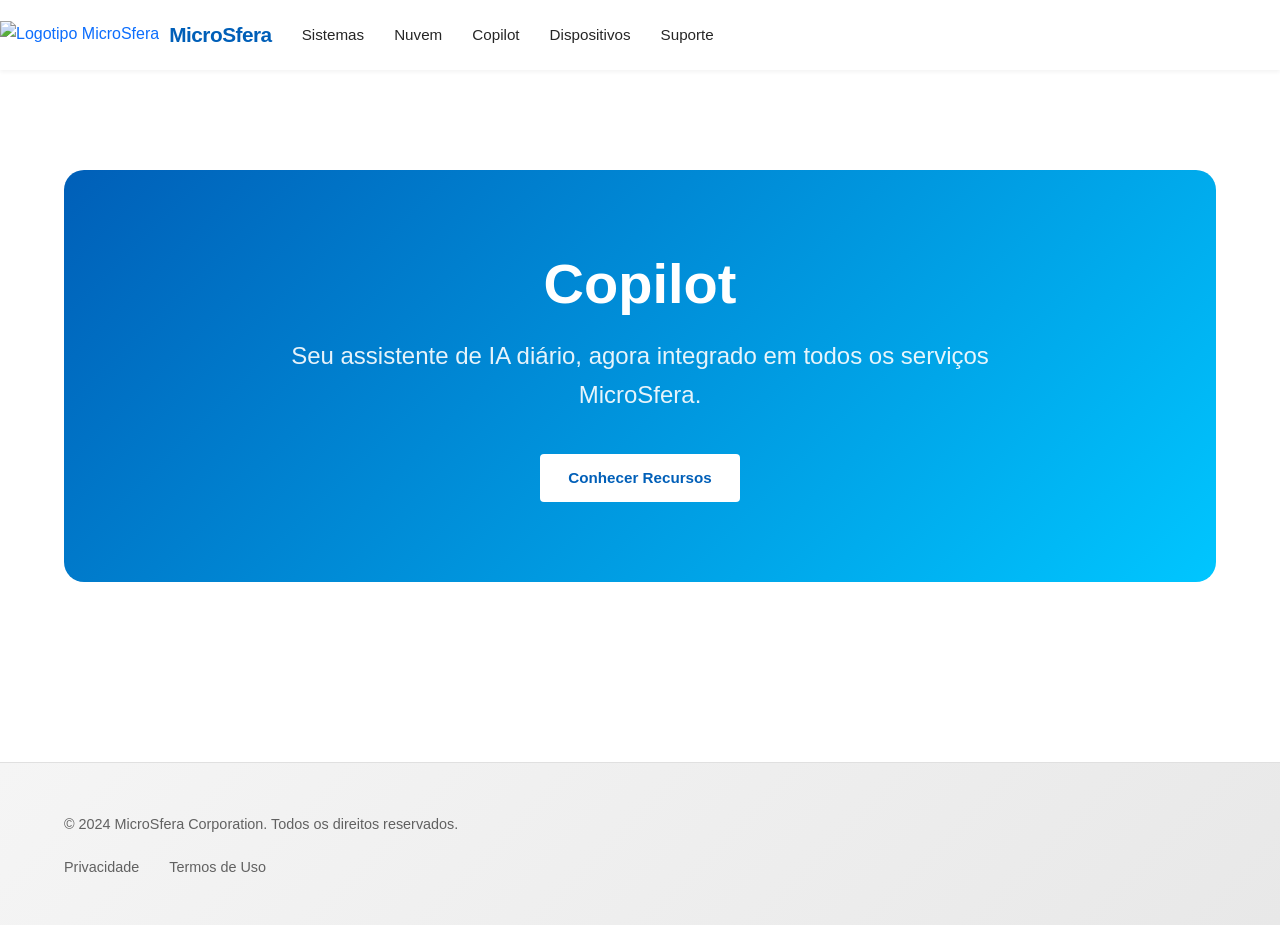
==== copilot.html @ de219a33 "finalizando outras abas Co-authored-by: Copilot <copilot@github.com>" ====
<!DOCTYPE html>
<html lang="pt-br">
<head>
    <meta charset="UTF-8">
    <meta name="viewport" content="width=device-width, initial-scale=1.0">
    <title>Copilot - MicroSfera</title>
    <link href="https://cdn.jsdelivr.net/npm/bootstrap@5.3.3/dist/css/bootstrap.min.css" rel="stylesheet">
    <link rel="stylesheet" href="variables.css">
    <link rel="stylesheet" href="reset.css">
    <link rel="stylesheet" href="global.css">
    <link rel="stylesheet" href="style.css">
</head>
<body>
    <header class="cabecalho-principal">
        <nav class="navegacao-recipiente recipiente-central">
            <div class="logo-setor">
                <a href="index.html" style="text-decoration: none; display: flex; align-items: center; gap: 10px;">
                    <img src="https://placehold.co/120x30/005fb8/white?text=MicroSfera" alt="Logotipo MicroSfera" class="logotipo">
                    <span class="nome-empresa">MicroSfera</span>
                </a>
            </div>
            <ul class="lista-navegacao" role="list">
                <li><a href="sistemas.html" class="item-navegacao">Sistemas</a></li>
                <li><a href="nuvem.html" class="item-navegacao">Nuvem</a></li>
                <li><a href="copilot.html" class="item-navegacao">Copilot</a></li>
                <li><a href="dispositivos.html" class="item-navegacao">Dispositivos</a></li>
                <li><a href="suporte.html" class="item-navegacao">Suporte</a></li>
            </ul>
        </nav>
    </header>

    <main class="recipiente-central" style="padding: 100px 0; text-align: center;">
        <div style="background: linear-gradient(135deg, #005fb8, #00c6ff); padding: 80px; border-radius: 20px; color: white;">
            <h1 style="font-size: 3.5rem; font-weight: 800; margin-bottom: 20px;">Copilot</h1>
            <p style="font-size: 1.5rem; opacity: 0.9; max-width: 700px; margin: 0 auto 40px;">Seu assistente de IA diário, agora integrado em todos os serviços MicroSfera.</p>
            <button class="botao-primario" style="background-color: white; color: var(--cor-primaria);">Conhecer Recursos</button>
        </div>
    </main>

    <footer class="rodape-principal">
        <div class="recipiente-central">
            <p>&copy; 2024 MicroSfera Corporation. Todos os direitos reservados.</p>
            <ul class="links-rodape">
                <li><a href="#privacidade" class="link-rodape">Privacidade</a></li>
                <li><a href="#termos" class="link-rodape">Termos de Uso</a></li>
            </ul>
        </div>
    </footer>

    <script src="https://cdn.jsdelivr.net/npm/bootstrap@5.3.3/dist/js/bootstrap.bundle.min.js" integrity="sha384-YvpcrYf0tY3lHB60NNkmXc5s9fDVZLESaAA55NDzOxhy9GkcIdslK1eN7N6jIeHz" crossorigin="anonymous"></script>
</body>
</html>
---- variables.css ----
:root {
    /* Cores */
    --cor-primaria: #005fb8;
    --cor-destaque: #0067b8;
    --cor-fundo: #ffffff;
    --cor-texto: #262626;
    --cor-texto-suave: #616161;
    --cor-botao: #0067b8;
    --cor-botao-texto: #ffffff;
    --cor-overlay: rgba(255, 255, 255, 0.9);

    /* Tipografia */
    --fonte-principal: 'Segoe UI', Tahoma, Geneva, Verdana, sans-serif;
    
    /* Medidas e Sombras */
    --espacamento-padrao: 1.5rem;
    --raio-borda: 4px;
    --sombra-suave: 0 2px 4px rgba(0,0,0,0.05);
    --sombra-card: 0 4px 12px rgba(0,0,0,0.1);
}
---- global.css ----
body {
    font-family: var(--fonte-principal);
    color: var(--cor-texto);
    background-color: var(--cor-fundo);
    line-height: 1.6;
}

.botao-primario {
    background-color: var(--cor-botao);
    color: var(--cor-botao-texto);
    padding: 12px 28px;
    border: none;
    border-radius: 4px;
    font-weight: 700;
    font-size: 0.95rem;
    cursor: pointer;
    transition: all 0.3s ease;
    text-decoration: none;
    display: inline-block;
}

.botao-primario:hover {
    filter: brightness(1.15);
    transform: translateY(-2px);
    box-shadow: 0 6px 16px rgba(0, 95, 184, 0.3);
}

.botao-primario:active {
    transform: translateY(0);
}

.link-banner {
    color: var(--cor-primaria);
    text-decoration: none;
    font-weight: 600;
    margin-left: 20px;
    transition: all 0.3s ease;
}

.link-banner:hover {
    text-decoration: underline;
    opacity: 0.8;
}

.link-rodape {
    text-decoration: none;
    color: var(--cor-texto-suave);
    transition: color 0.3s ease;
}

.link-rodape:hover {
    color: var(--cor-primaria);
}

.recipiente-central {
    width: 90%;
    max-width: 1400px;
    margin: 0 auto;
}

/* Responsividade para Mobile */
@media (max-width: 768px) {
    .recipiente-central {
        width: 95%;
        max-width: 100%;
    }
}

@media (max-width: 480px) {
    .botao-primario {
        padding: 10px 20px;
        font-size: 0.9rem;
    }
}
---- style.css ----
/* Estilos Específicos do Componente */

.cabecalho-principal {
    background-color: var(--cor-fundo);
    height: 70px;
    display: flex;
    align-items: center;
    box-shadow: var(--sombra-suave);
    position: sticky;
    top: 0;
    z-index: 1000;
}

.navegacao-recipiente {
    display: flex;
    align-items: center;
    justify-content: space-between;
    width: 100%;
    height: 100%;
}

.logo-setor {
    display: flex;
    align-items: center;
    gap: 10px;
    margin-right: 30px;
    flex-shrink: 0;
}

.logo-setor a {
    display: flex;
    align-items: center;
    gap: 10px;
    transition: opacity 0.3s ease;
}

.logo-setor a:hover {
    opacity: 0.8;
}

.logotipo {
    height: 28px;
    width: auto;
}

.nome-empresa {
    font-weight: 700;
    font-size: 1.3rem;
    color: var(--cor-primaria);
    letter-spacing: -0.5px;
}

.lista-navegacao {
    display: flex;
    gap: 30px;
    margin: 0;
    flex-grow: 1;
    list-style: none;
}

.item-navegacao {
    font-size: 0.95rem;
    color: var(--cor-texto);
    cursor: pointer;
    text-decoration: none;
    transition: all 0.3s ease;
    font-weight: 500;
    position: relative;
}

.item-navegacao:hover {
    color: var(--cor-primaria);
}

.item-navegacao::after {
    content: '';
    position: absolute;
    bottom: -5px;
    left: 0;
    width: 0;
    height: 2px;
    background-color: var(--cor-primaria);
    transition: width 0.3s ease;
}

.item-navegacao:hover::after {
    width: 100%;
}

.acoes-usuario {
    display: flex;
    align-items: center;
    gap: 20px;
    flex-shrink: 0;
}

.btn-suspenso {
    border: 1px solid #e0e0e0;
    background: transparent;
    font-size: 0.85rem;
    padding: 8px 12px;
    border-radius: 4px;
    cursor: pointer;
    transition: all 0.3s ease;
    color: var(--cor-texto);
}

.btn-suspenso:hover {
    background-color: #f5f5f5;
    border-color: var(--cor-primaria);
}

.icones-grupo {
    display: flex;
    gap: 15px;
}

.icone {
    cursor: pointer;
    transition: all 0.3s ease;
    color: var(--cor-texto);
}

.icone:hover {
    opacity: 0.6;
    transform: scale(1.1);
}

/* Estilos do Carrossel */
.carousel {
    position: relative;
    margin: 0;
}

.imagem-banner {
    height: 600px;
    object-fit: cover;
}

.carousel-item {
    position: relative;
}

.conteudo-banner {
    position: absolute;
    top: 50%;
    left: 10%;
    transform: translateY(-50%);
    max-width: 550px;
    background: var(--cor-overlay);
    padding: 50px;
    border-radius: 8px;
    box-shadow: 0 10px 40px rgba(0, 0, 0, 0.1);
    animation: slideIn 0.6s ease;
}

@keyframes slideIn {
    from {
        opacity: 0;
        transform: translateY(-50%) translateX(-30px);
    }
    to {
        opacity: 1;
        transform: translateY(-50%) translateX(0);
    }
}

.titulo-banner {
    font-size: 2.5rem;
    font-weight: 800;
    margin-bottom: 20px;
    color: var(--cor-texto);
    line-height: 1.2;
}

.texto-banner {
    margin-bottom: 30px;
    font-size: 1.1rem;
    color: var(--cor-texto-suave);
    line-height: 1.6;
}

.grupo-botoes {
    display: flex;
    gap: 15px;
    align-items: center;
}

/* Estilos de Rodapé */
.rodape-principal {
    background: linear-gradient(135deg, #f5f5f5 0%, #e8e8e8 100%);
    padding: 50px 0 30px;
    margin-top: 80px;
    font-size: 0.9rem;
    border-top: 1px solid #e0e0e0;
}

.rodape-principal p {
    color: var(--cor-texto-suave);
    margin: 0 0 20px;
}

.links-rodape {
    display: flex;
    gap: 30px;
    margin-top: 15px;
    color: var(--cor-texto-suave);
    list-style: none;
    padding: 0;
}

.links-rodape li {
    margin: 0;
}

/* Estilos de Cards */
.card-recurso {
    background: white;
    transition: all 0.3s ease;
    box-shadow: var(--sombra-card);
}

.card-recurso:hover {
    transform: translateY(-8px);
    box-shadow: 0 12px 24px rgba(0, 95, 184, 0.2);
}

.card-recurso h3 {
    color: var(--cor-primaria);
    font-size: 1.3rem;
    margin-bottom: 12px;
}

.card-recurso p {
    color: var(--cor-texto-suave);
    line-height: 1.6;
}

/* Dropdown Menu */
.dropdown-menu {
    border: none;
    box-shadow: 0 8px 16px rgba(0, 0, 0, 0.1);
    border-radius: 8px;
}

.dropdown-item {
    padding: 10px 16px;
    transition: all 0.2s ease;
}

.dropdown-item:hover {
    background-color: #f0f0f0;
    color: var(--cor-primaria);
}

/* Carousel Controls */
.carousel-control-prev,
.carousel-control-next {
    opacity: 0.3;
    transition: opacity 0.3s ease;
}

.carousel-control-prev:hover,
.carousel-control-next:hover {
    opacity: 0.8;
}

.carousel-control-prev-icon,
.carousel-control-next-icon {
    filter: invert(1);
}

/* Responsividade para Tablet */
@media (max-width: 1024px) {
    .lista-navegacao {
        gap: 20px;
    }

    .conteudo-banner {
        left: 5%;
        max-width: 450px;
        padding: 40px;
    }

    .titulo-banner {
        font-size: 2rem;
    }
}

/* Responsividade para Mobile */
@media (max-width: 768px) {
    .cabecalho-principal {
        height: 60px;
    }

    .nome-empresa {
        font-size: 1.1rem;
    }

    .lista-navegacao {
        gap: 15px;
        font-size: 0.85rem;
    }

    .acoes-usuario {
        gap: 10px;
    }

    .icone {
        width: 18px;
        height: 18px;
    }

    .imagem-banner {
        height: 400px;
    }

    .conteudo-banner {
        position: relative;
        top: auto;
        left: auto;
        transform: none;
        max-width: 100%;
        padding: 30px 20px;
        margin: -80px 20px 0;
        border-radius: 12px;
    }

    .titulo-banner {
        font-size: 1.5rem;
        margin-bottom: 15px;
    }

    .texto-banner {
        font-size: 0.95rem;
        margin-bottom: 20px;
    }

    .grupo-botoes {
        flex-direction: column;
        width: 100%;
    }

    .grupo-botoes .botao-primario,
    .grupo-botoes .link-banner {
        width: 100%;
        text-align: center;
        margin-left: 0;
    }

    .rodape-principal {
        padding: 30px 0 20px;
    }

    .links-rodape {
        gap: 15px;
        flex-wrap: wrap;
    }
}

@media (max-width: 480px) {
    .logo-setor {
        margin-right: 10px;
    }

    .logotipo {
        height: 24px;
    }

    .nome-empresa {
        display: none;
    }

    .lista-navegacao {
        gap: 10px;
        font-size: 0.75rem;
    }

    .conteudo-banner {
        padding: 20px 15px;
        margin: -60px 10px 0;
    }

    .titulo-banner {
        font-size: 1.2rem;
    }

    .texto-banner {
        font-size: 0.85rem;
    }

    .btn-suspenso {
        font-size: 0.75rem;
        padding: 6px 10px;
    }
}
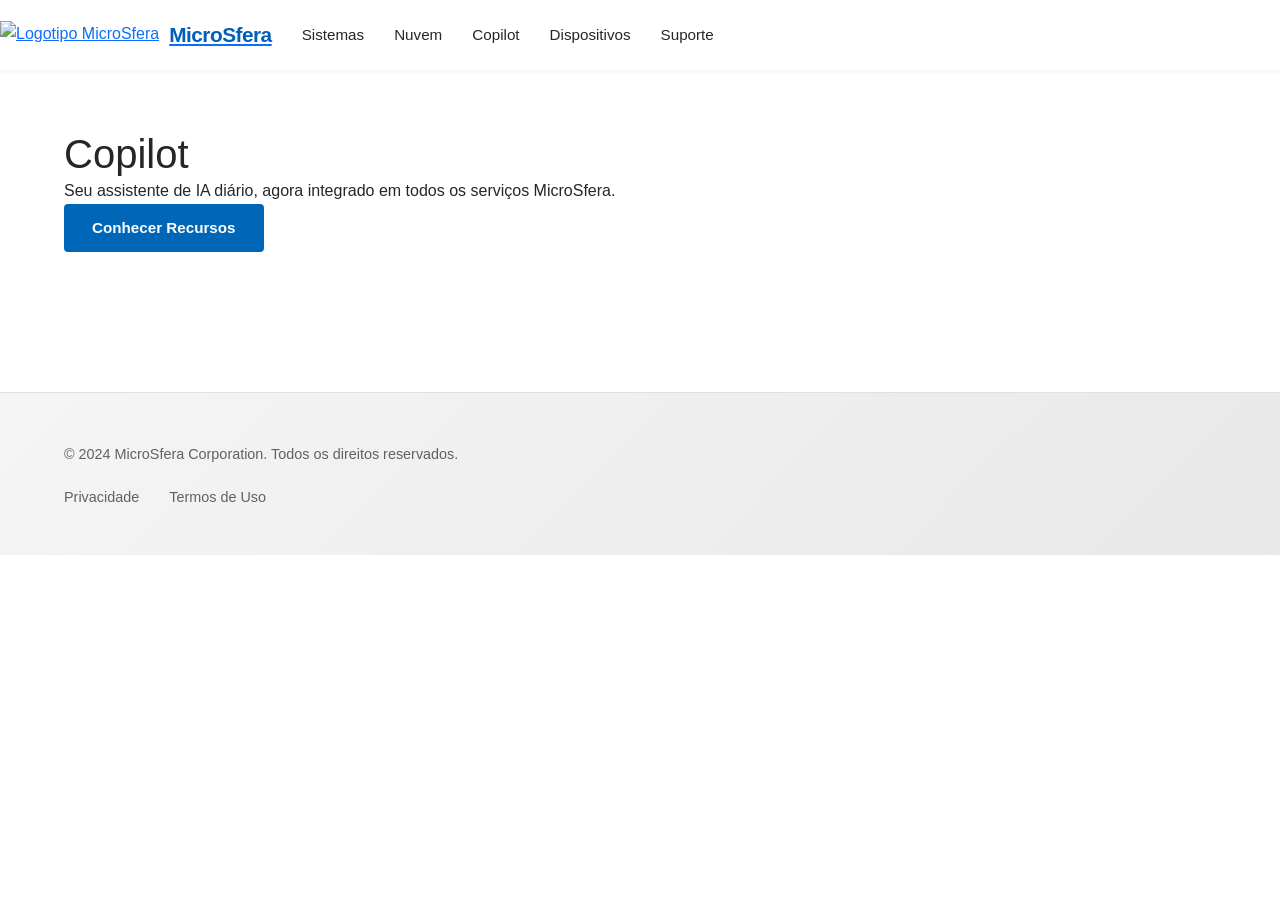
==== commit 1ab38832: "deixando codigo clean" ====
--- a/copilot.html
+++ b/copilot.html
@@ -14,7 +14,7 @@
     <header class="cabecalho-principal">
         <nav class="navegacao-recipiente recipiente-central">
             <div class="logo-setor">
-                <a href="index.html" style="text-decoration: none; display: flex; align-items: center; gap: 10px;">
+                <a href="index.html">
                     <img src="https://placehold.co/120x30/005fb8/white?text=MicroSfera" alt="Logotipo MicroSfera" class="logotipo">
                     <span class="nome-empresa">MicroSfera</span>
                 </a>
@@ -29,11 +29,11 @@
         </nav>
     </header>
 
-    <main class="recipiente-central" style="padding: 100px 0; text-align: center;">
-        <div style="background: linear-gradient(135deg, #005fb8, #00c6ff); padding: 80px; border-radius: 20px; color: white;">
-            <h1 style="font-size: 3.5rem; font-weight: 800; margin-bottom: 20px;">Copilot</h1>
-            <p style="font-size: 1.5rem; opacity: 0.9; max-width: 700px; margin: 0 auto 40px;">Seu assistente de IA diário, agora integrado em todos os serviços MicroSfera.</p>
-            <button class="botao-primario" style="background-color: white; color: var(--cor-primaria);">Conhecer Recursos</button>
+    <main class="recipiente-central secao-espacada">
+        <div class="hero-copilot">
+            <h1>Copilot</h1>
+            <p>Seu assistente de IA diário, agora integrado em todos os serviços MicroSfera.</p>
+            <button class="botao-primario">Conhecer Recursos</button>
         </div>
     </main>
 
--- a/style.css
+++ b/style.css
@@ -124,6 +124,152 @@
 .icone:hover {
     opacity: 0.6;
     transform: scale(1.1);
+}
+
+.btn-menu {
+    display: none;
+    width: 40px;
+    height: 40px;
+    border: 1px solid #e0e0e0;
+    background: transparent;
+    border-radius: 8px;
+    align-items: center;
+    justify-content: center;
+    cursor: pointer;
+    padding: 0;
+}
+
+.btn-menu span {
+    display: block;
+    width: 22px;
+    height: 2px;
+    background-color: var(--cor-texto);
+    margin: 4px 0;
+    transition: all 0.3s ease;
+}
+
+.navbar-collapse {
+    display: flex;
+    align-items: center;
+    justify-content: center;
+    flex: 1;
+}
+
+@media (max-width: 992px) {
+    .btn-menu {
+        display: flex;
+    }
+
+    .navbar-collapse {
+        display: none !important;
+        width: 100%;
+    }
+
+    .navbar-collapse.show {
+        display: block !important;
+    }
+
+    .lista-navegacao {
+        flex-direction: column;
+        gap: 12px;
+        background: rgba(255, 255, 255, 0.98);
+        border-radius: 12px;
+        padding: 16px;
+        margin: 10px 0;
+        align-items: stretch;
+        box-shadow: 0 12px 30px rgba(0, 0, 0, 0.08);
+    }
+
+    .lista-navegacao li {
+        width: 100%;
+    }
+
+    .item-navegacao {
+        padding: 10px 14px;
+        border-radius: 8px;
+        display: block;
+    }
+
+    .acoes-usuario {
+        width: 100%;
+        justify-content: space-between;
+        flex-wrap: wrap;
+        gap: 12px;
+    }
+
+    .acoes-usuario .dropdown,
+    .acoes-usuario .icones-grupo {
+        width: auto;
+    }
+}
+
+/* Classes Utilitárias e de Layout Generalistas */
+.secao-espacada {
+    padding: 60px 0;
+}
+
+.titulo-pagina {
+    margin-bottom: 40px;
+    color: var(--cor-primaria);
+}
+
+.texto-centralizado {
+    text-align: center;
+}
+
+/* Componentes de Grid e Cards */
+.grid-generico {
+    display: grid;
+    grid-template-columns: repeat(auto-fit, minmax(280px, 1fr));
+    gap: 30px;
+    margin-top: 40px;
+}
+
+.card-simples {
+    border: 1px solid #eee;
+    padding: 20px;
+    border-radius: var(--raio-borda);
+    transition: transform 0.3s ease;
+}
+
+.card-simples:hover {
+    transform: translateY(-5px);
+    box-shadow: var(--sombra-card);
+}
+
+.card-simples img {
+    width: 100%;
+    height: auto;
+    border-radius: 4px;
+}
+
+.preco-destaque {
+    font-weight: 700;
+    color: var(--cor-primaria);
+    margin-top: 15px;
+    display: block;
+}
+
+/* Estilos para Suporte e Busca */
+.container-busca {
+    max-width: 600px;
+    margin: 0 auto 40px;
+}
+
+.campo-entrada {
+    width: 100%;
+    padding: 15px;
+    border: 1px solid #ccc;
+    border-radius: var(--raio-borda);
+}
+
+/* Estilos Específicos de Heros (Páginas Internas) */
+.hero-colorido {
+    background: linear-gradient(135deg, #005fb8, #00c6ff);
+    padding: 80px;
+    border-radius: 20px;
+    color: white;
+    text-align: center;
 }
 
 /* Estilos do Carrossel */
@@ -290,7 +436,14 @@
 /* Responsividade para Mobile */
 @media (max-width: 768px) {
     .cabecalho-principal {
-        height: 60px;
+        height: auto;
+        padding: 10px 0;
+    }
+
+    .navegacao-recipiente {
+        flex-wrap: wrap;
+        gap: 10px;
+        align-items: flex-start;
     }
 
     .nome-empresa {
@@ -299,7 +452,7 @@
 
     .lista-navegacao {
         gap: 15px;
-        font-size: 0.85rem;
+        font-size: 0.9rem;
     }
 
     .acoes-usuario {
@@ -312,7 +465,7 @@
     }
 
     .imagem-banner {
-        height: 400px;
+        height: 320px;
     }
 
     .conteudo-banner {
@@ -321,24 +474,28 @@
         left: auto;
         transform: none;
         max-width: 100%;
-        padding: 30px 20px;
-        margin: -80px 20px 0;
-        border-radius: 12px;
+        width: auto;
+        padding: 24px 20px;
+        margin: 0 auto 16px;
+        border-radius: 16px;
+        box-shadow: 0 12px 28px rgba(0, 0, 0, 0.12);
+        background: rgba(255, 255, 255, 0.95);
     }
 
     .titulo-banner {
-        font-size: 1.5rem;
-        margin-bottom: 15px;
+        font-size: 1.7rem;
+        margin-bottom: 14px;
     }
 
     .texto-banner {
-        font-size: 0.95rem;
-        margin-bottom: 20px;
+        font-size: 1rem;
+        margin-bottom: 18px;
     }
 
     .grupo-botoes {
         flex-direction: column;
         width: 100%;
+        gap: 12px;
     }
 
     .grupo-botoes .botao-primario,
@@ -355,10 +512,15 @@
     .links-rodape {
         gap: 15px;
         flex-wrap: wrap;
+        justify-content: center;
     }
 }
 
 @media (max-width: 480px) {
+    .cabecalho-principal {
+        padding: 10px 0;
+    }
+
     .logo-setor {
         margin-right: 10px;
     }
@@ -374,11 +536,28 @@
     .lista-navegacao {
         gap: 10px;
         font-size: 0.75rem;
+        padding: 10px 12px;
+    }
+
+    .item-navegacao {
+        font-size: 0.85rem;
+    }
+
+    .acoes-usuario {
+        gap: 10px;
+    }
+
+    .icones-grupo {
+        gap: 10px;
     }
 
     .conteudo-banner {
-        padding: 20px 15px;
-        margin: -60px 10px 0;
+        padding: 18px 14px;
+        margin: 0 8px 12px;
+    }
+
+    .imagem-banner {
+        max-height: 280px;
     }
 
     .titulo-banner {
@@ -387,10 +566,65 @@
 
     .texto-banner {
         font-size: 0.85rem;
+    }
+
+    .botao-primario {
+        padding: 10px 16px;
+        width: 100%;
     }
 
     .btn-suspenso {
         font-size: 0.75rem;
         padding: 6px 10px;
+        width: 100%;
+    }
+}
+
+@media (max-width: 415px) {
+    .carousel {
+        overflow: hidden;
+    }
+
+    .conteudo-banner {
+        margin: 0 6px 10px;
+        padding: 16px 12px;
+        border-radius: 12px;
+    }
+
+    .imagem-banner {
+        max-height: 260px;
+    }
+
+    .titulo-banner {
+        font-size: 1.1rem;
+        margin-bottom: 12px;
+    }
+
+    .texto-banner {
+        font-size: 0.82rem;
+        margin-bottom: 18px;
+    }
+
+    .grupo-botoes {
+        gap: 12px;
+    }
+
+    .grupo-botoes .link-banner,
+    .botao-primario,
+    .btn-suspenso,
+    .icones-grupo {
+        width: 100%;
+    }
+
+    .link-banner {
+        display: inline-block;
+    }
+
+    .acoes-usuario {
+        justify-content: space-between;
+    }
+
+    .rodape-principal {
+        padding: 28px 0 18px;
     }
 }
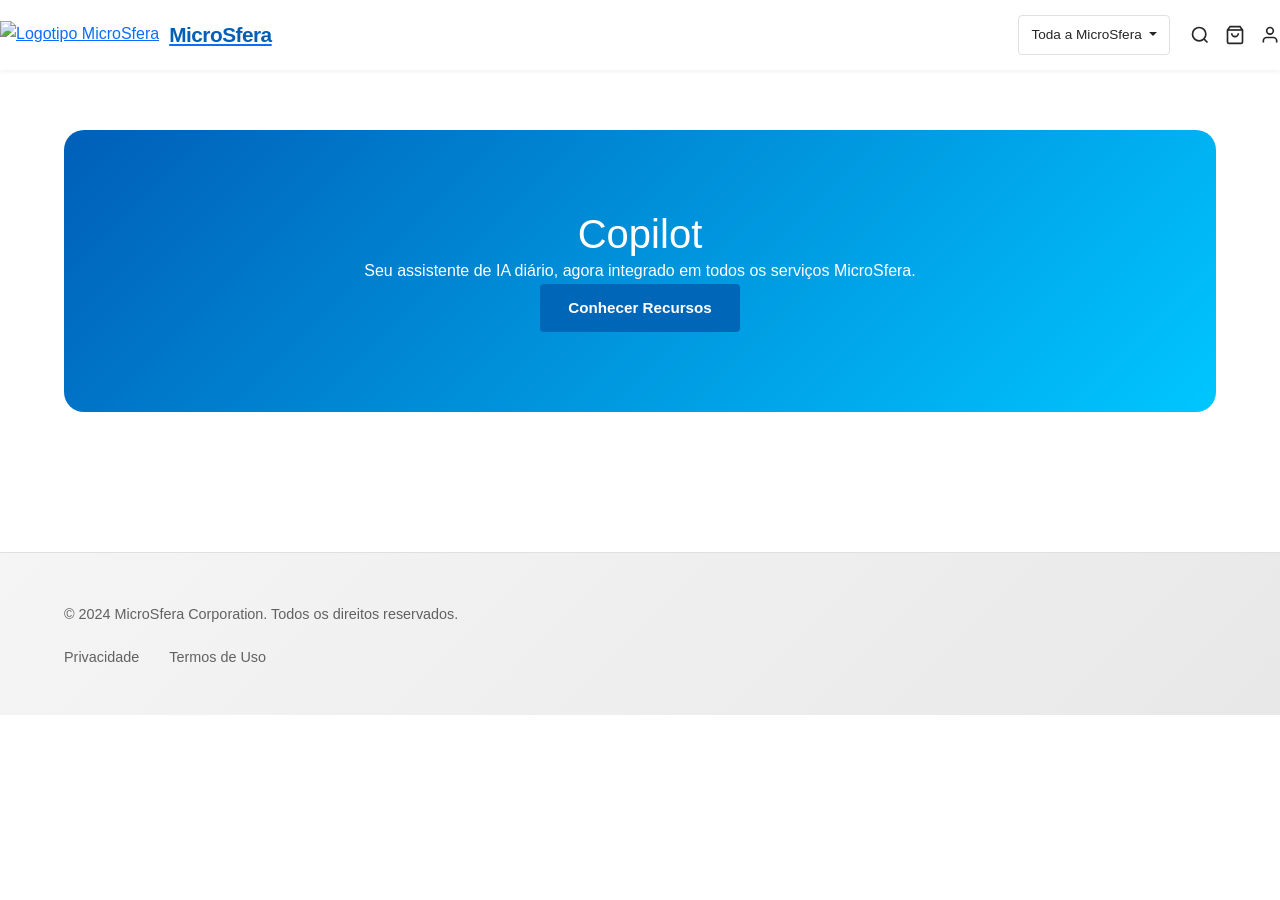
==== commit d07642fd: "ajeitando botoes Co-authored-by: Copilot <copilot@github.com>" ====
--- a/copilot.html
+++ b/copilot.html
@@ -12,28 +12,53 @@
 </head>
 <body>
     <header class="cabecalho-principal">
-        <nav class="navegacao-recipiente recipiente-central">
+        <nav class="navegacao-recipiente recipiente-central" aria-label="Navegação Principal">
             <div class="logo-setor">
                 <a href="index.html">
                     <img src="https://placehold.co/120x30/005fb8/white?text=MicroSfera" alt="Logotipo MicroSfera" class="logotipo">
                     <span class="nome-empresa">MicroSfera</span>
                 </a>
             </div>
-            <ul class="lista-navegacao" role="list">
-                <li><a href="sistemas.html" class="item-navegacao">Sistemas</a></li>
-                <li><a href="nuvem.html" class="item-navegacao">Nuvem</a></li>
-                <li><a href="copilot.html" class="item-navegacao">Copilot</a></li>
-                <li><a href="dispositivos.html" class="item-navegacao">Dispositivos</a></li>
-                <li><a href="suporte.html" class="item-navegacao">Suporte</a></li>
-            </ul>
+            <button class="btn-menu" type="button" data-bs-toggle="collapse" data-bs-target="#menuNavegacao" aria-controls="menuNavegacao" aria-expanded="false" aria-label="Abrir menu">
+                <span></span>
+                <span></span>
+                <span></span>
+            </button>
+            <div class="collapse navbar-collapse" id="menuNavegacao">
+                <ul class="lista-navegacao" role="list">
+                    <li><a href="sistemas.html" class="item-navegacao">Sistemas</a></li>
+                    <li><a href="nuvem.html" class="item-navegacao">Nuvem</a></li>
+                    <li><a href="copilot.html" class="item-navegacao">Copilot</a></li>
+                    <li><a href="dispositivos.html" class="item-navegacao">Dispositivos</a></li>
+                    <li><a href="suporte.html" class="item-navegacao">Suporte</a></li>
+                </ul>
+            </div>
+            <div class="acoes-usuario">
+                <div class="dropdown">
+                    <button class="btn-suspenso dropdown-toggle" type="button" data-bs-toggle="dropdown" aria-expanded="false">
+                        Toda a MicroSfera
+                    </button>
+                    <ul class="dropdown-menu">
+                        <li><a class="dropdown-item" href="#servicos">Serviços</a></li>
+                        <li><a class="dropdown-item" href="#produtos">Produtos</a></li>
+                        <li><hr class="dropdown-divider"></li>
+                        <li><a class="dropdown-item" href="#empresa">Sobre a Empresa</a></li>
+                    </ul>
+                </div>
+                <div class="icones-grupo">
+                    <svg class="icone" width="20" height="20" viewBox="0 0 24 24" fill="none" stroke="currentColor" stroke-width="2"><circle cx="11" cy="11" r="8"></circle><line x1="21" y1="21" x2="16.65" y2="16.65"></line></svg>
+                    <svg class="icone" width="20" height="20" viewBox="0 0 24 24" fill="none" stroke="currentColor" stroke-width="2"><path d="M6 2L3 6v14a2 2 0 0 0 2 2h14a2 2 0 0 0 2-2V6l-3-4Z"></path><line x1="3" y1="6" x2="21" y2="6"></line><path d="M16 10a4 4 0 0 1-8 0"></path></svg>
+                    <svg class="icone" width="20" height="20" viewBox="0 0 24 24" fill="none" stroke="currentColor" stroke-width="2"><path d="M20 21v-2a4 4 0 0 0-4-4H8a4 4 0 0 0-4 4v2"></path><circle cx="12" cy="7" r="4"></circle></svg>
+                </div>
+            </div>
         </nav>
     </header>
 
     <main class="recipiente-central secao-espacada">
-        <div class="hero-copilot">
+        <div class="hero-colorido">
             <h1>Copilot</h1>
             <p>Seu assistente de IA diário, agora integrado em todos os serviços MicroSfera.</p>
-            <button class="botao-primario">Conhecer Recursos</button>
+            <a href="sistemas.html" class="botao-primario">Conhecer Recursos</a>
         </div>
     </main>
 
--- a/style.css
+++ b/style.css
@@ -270,6 +270,10 @@
     border-radius: 20px;
     color: white;
     text-align: center;
+}
+
+.btn-vendas {
+    background-color: var(--cor-texto) !important;
 }
 
 /* Estilos do Carrossel */
